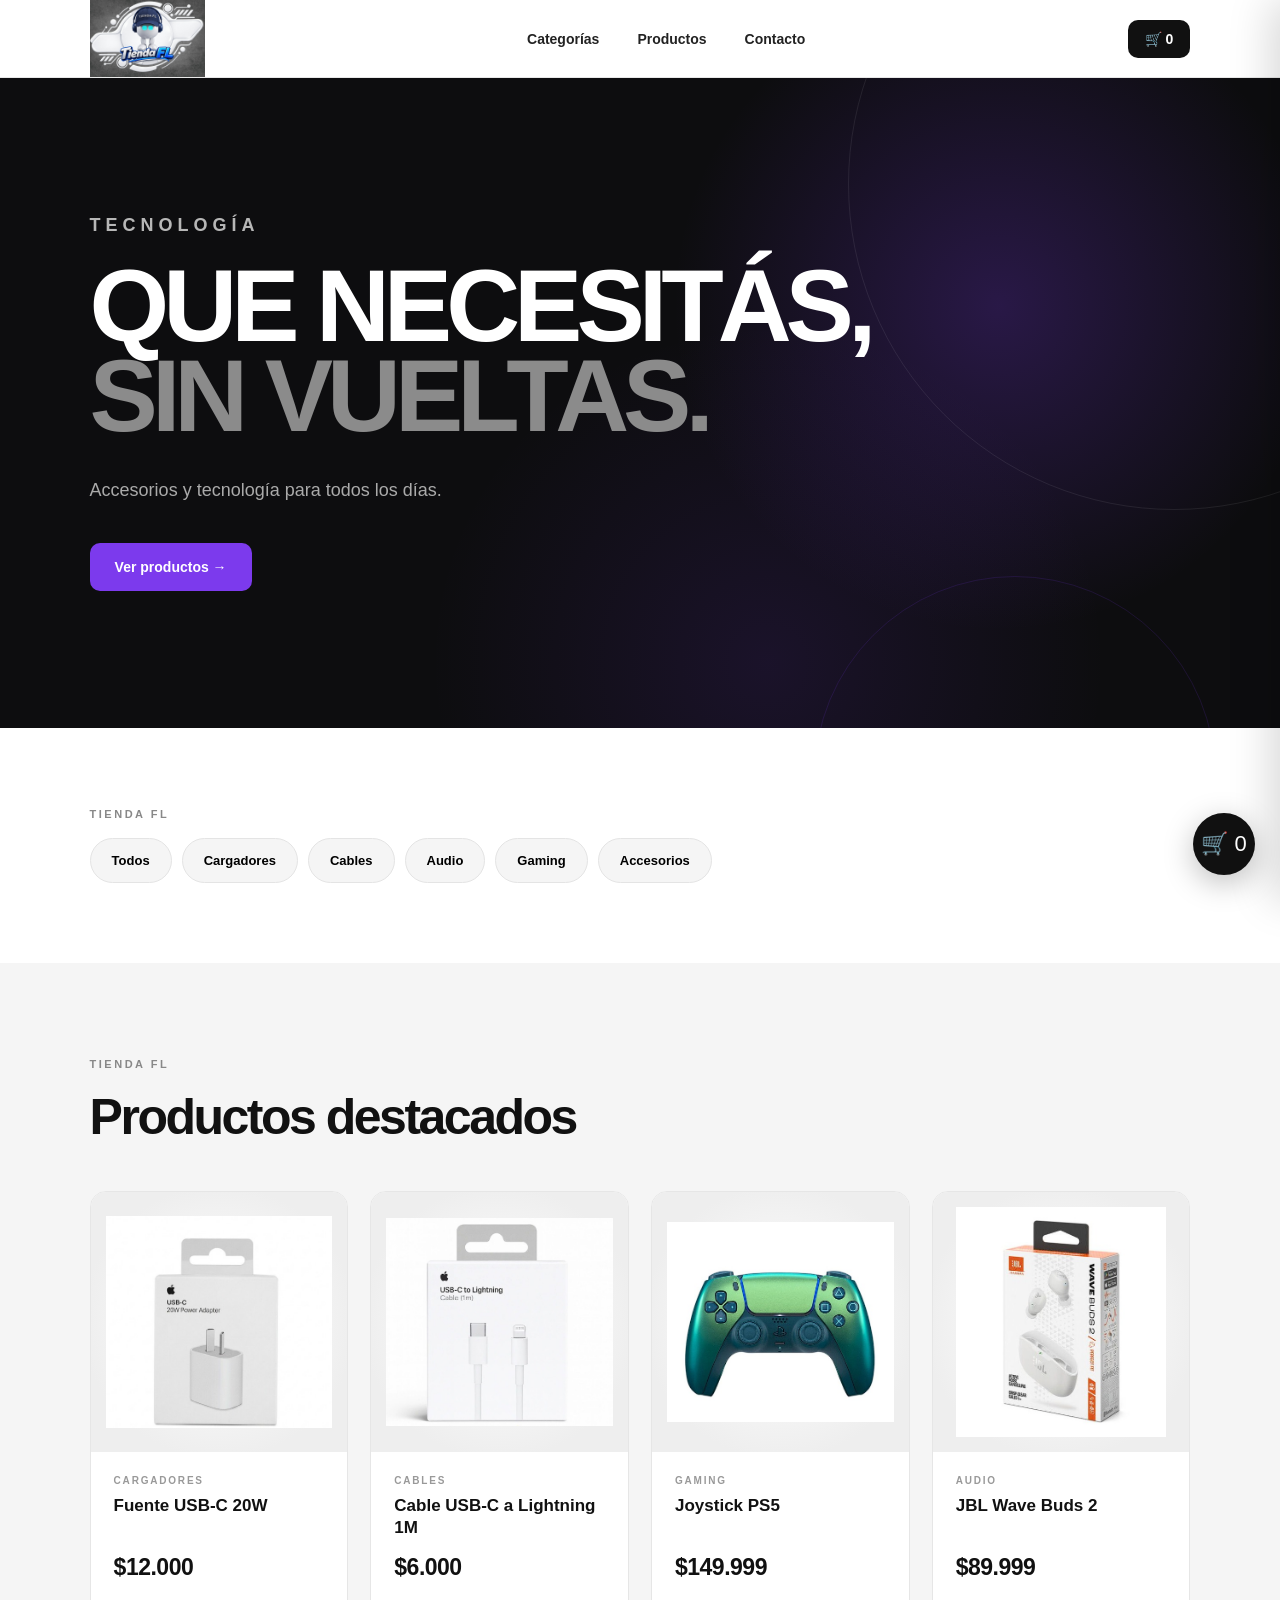
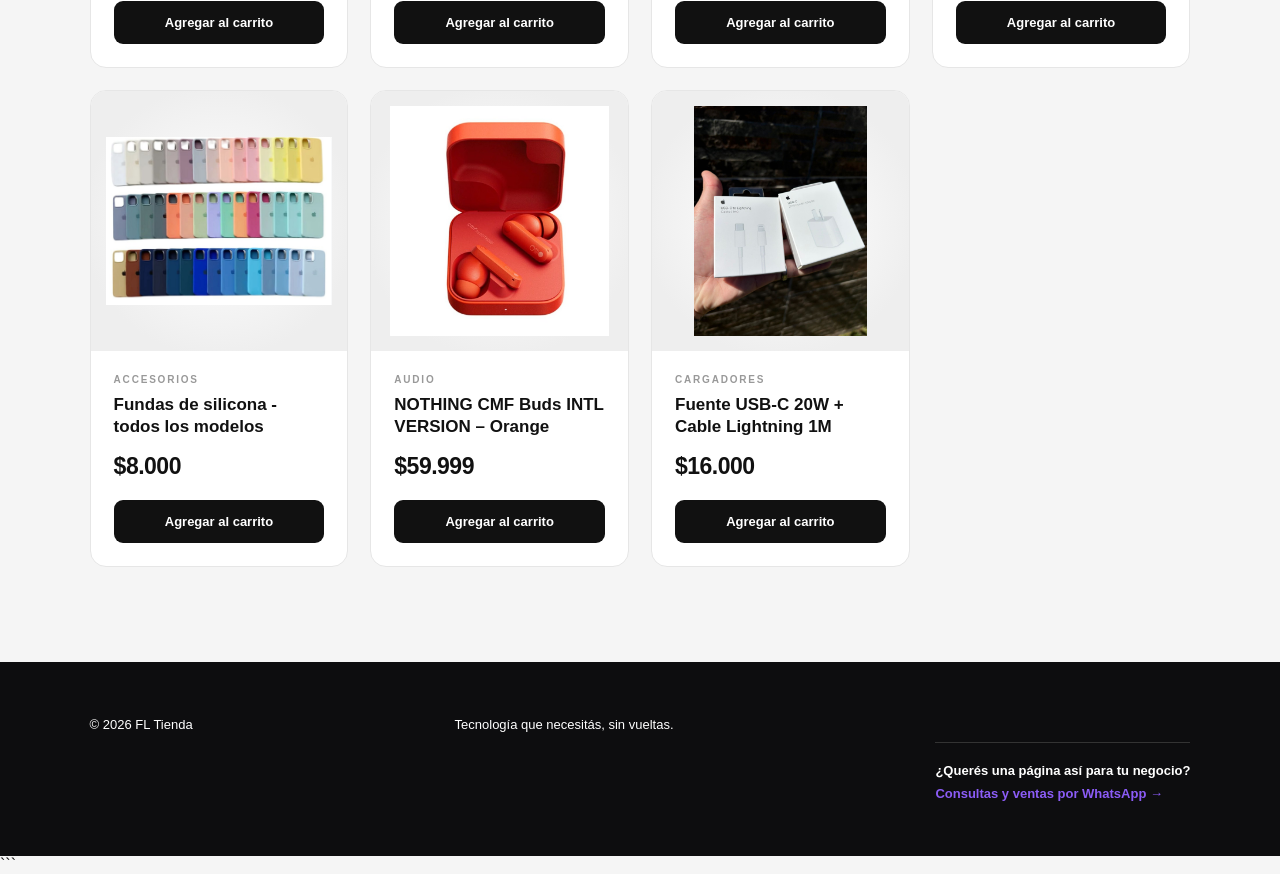
==== index.html @ d87bd589 "Primera version de Tienda FL" ====
<!DOCTYPE html>
<html lang="es">
<head>
    <meta charset="UTF-8">
    <meta name="viewport" content="width=device-width, initial-scale=1.0">
    <title>Tienda FL | Tecnología y accesorios</title>
    <link rel="stylesheet" href="style.css">
</head>

<body>

    <header>
        <div class="logo">
    <img src="TiendaFLlogo.jpg" alt="Tienda FL">
</div>

        <nav>
            <a href="#categorias">Categorías</a>
            <a href="#productos">Productos</a>
            <a href="#contacto">Contacto</a>
        </nav>

        <button class="cart-button">
            🛒 <span id="cart-count">0</span>
        </button>
    </header>


    <main>

        <section class="hero">
            <div class="hero-content">
                <p class="eyebrow">TECNOLOGÍA</p>

                <h1>
                    QUE NECESITÁS,<br>
                    <span>SIN VUELTAS.</span>
                </h1>

                <p class="hero-text">
                    Accesorios y tecnología para todos los días.
                </p>

                <a href="#productos" class="hero-button">
                    Ver productos →
                </a>
            </div>
        </section>


        <section id="categorias" class="categories">
            <p class="section-label">TIENDA FL</p>

           <div class="category-list">
    <button data-category="todos">Todos</button>
    <button data-category="cargadores">Cargadores</button>
    <button data-category="cables">Cables</button>
    <button data-category="audio">Audio</button>
    <button data-category="gaming">Gaming</button>
    <button data-category="accesorios">Accesorios</button>
</div>
        </section>


        <section id="productos" class="products">

            <div class="section-heading">
                <div>
                    <p class="section-label">TIENDA FL</p>
                    <h2>Productos destacados</h2>
                </div>
            </div>


            <div class="product-grid">

                <article class="product-card">
                    <div class="product-image">
    <img src="fuente20w.jpg" alt="Fuente USB-C 20W">
</div>

                    <div class="product-info">
                        <p class="product-category">CARGADORES</p>
                       <h3>Fuente USB-C 20W</h3>
                        <p class="price">$12.000</p>
                        <button class="add-button">
                            Agregar al carrito
                        </button>
                    </div>
                </article>


                <article class="product-card">
                    <div class="product-image">
    <img src="cablelightning.jpg" alt="Cable USB-C a Lightning 1M">
</div>

                    <div class="product-info">
                        <p class="product-category">CABLES</p>
                        <h3>Cable USB-C a Lightning 1M</h3>
                        <p class="price">$6.000</p>
                        <button class="add-button">
                            Agregar al carrito
                        </button>
                    </div>
                </article>
                <article class="product-card">
                    <div class="product-image">
                        <img src="joystickps5.jpg" alt="Joystick PS5">
                    </div>

                    <div class="product-info">
                        <p class="product-category">GAMING</p>
                        <h3>Joystick PS5</h3>
                        <p class="price">$149.999</p>
                        <button class="add-button">
                            Agregar al carrito
                        </button>
                    </div>
                </article>


                <article class="product-card">
                    <div class="product-image">
                        <img src="jblwavebuds2.jpg" alt="JBL Wave Buds 2">
                    </div>

                    <div class="product-info">
                        <p class="product-category">AUDIO</p>
                        <h3>JBL Wave Buds 2</h3>
                        <p class="price">$89.999</p>
                        <button class="add-button">
                            Agregar al carrito
                        </button>
                    </div>
                </article>

                <article class="product-card">
    <div class="product-image">
        <img src="fundassc.jpg" alt="Fundas de silicona - todos los modelos">
    </div>

    <div class="product-info">
        <p class="product-category">ACCESORIOS</p>
        <h3>Fundas de silicona - todos los modelos</h3>
        <p class="price">$8.000</p>
        <button class="add-button">
            Agregar al carrito
        </button>
    </div>
</article>

              <article class="product-card">
    <div class="product-image">
        <img src="cmfnaranja.jpg" alt="NOTHING CMF Buds INTL VERSION – Orange">
    </div>

    <div class="product-info">
        <p class="product-category">AUDIO</p>
        <h3>NOTHING CMF Buds INTL VERSION – Orange</h3>
        <p class="price">$59.999</p>
        <button class="add-button">
            Agregar al carrito
        </button>
    </div>
</article> 

<article class="product-card">
    <div class="product-image">
        <img src="fuente20wcable.jpg" alt="Fuente USB-C 20W + Cable Lightning 1M">
    </div>

    <div class="product-info">
        <p class="product-category">CARGADORES</p>
        <h3>Fuente USB-C 20W + Cable Lightning 1M</h3>
        <p class="price">$16.000</p>
        <button class="add-button">
            Agregar al carrito
        </button>
    </div>
</article>
           

            </div>

        </section>

    </main>


   <footer id="contacto">

    <p>© 2026 FL Tienda</p>
    <p>Tecnología que necesitás, sin vueltas.</p>

    <div class="web-service">
        <p>¿Querés una página así para tu negocio?</p>
        <a href="https://wa.me/5493513851073" target="_blank">
            Consultas y ventas por WhatsApp →
        </a>
    </div>

</footer>


    <button class="floating-cart" id="floating-cart">
    🛒
    <span id="floating-count">0</span>
</button>


<div class="cart-overlay" id="cart-overlay"></div>

<aside class="cart-panel" id="cart-panel">

    <div class="cart-header">
        <div>
            <p class="section-label">VT TECHSTORE</p>
            <h2>Tu carrito</h2>
        </div>

        <button class="close-cart" id="close-cart">
            ✕
        </button>
    </div>


    <div class="cart-items" id="cart-items">
        <p class="empty-cart">
            Tu carrito está vacío.
        </p>
    </div>


    <div class="cart-footer">

        <div class="cart-total">
            <span>Total</span>
            <strong id="cart-total">$0</strong>
        </div>

        <button class="checkout-button" id="checkout-button">
            Continuar con la compra →
        </button>

    </div>

</aside>


    <script src="script.js"></script>

</body>
</html>
```
---- style.css ----
/* ========================================
   TIENDA FL
   DISEÑO PRINCIPAL
======================================== */

* {
    margin: 0;
    padding: 0;
    box-sizing: border-box;
}

html {
    scroll-behavior: smooth;
}

body {
    font-family: Arial, Helvetica, sans-serif;
    background: #f5f5f5;
    color: #111;
}


/* ========================================
   HEADER
======================================== */

header {
    height: 78px;
    background: rgba(255, 255, 255, 0.95);
    backdrop-filter: blur(15px);
    display: flex;
    align-items: center;
    justify-content: space-between;
    padding: 0 7%;
    border-bottom: 1px solid #e8e8e8;
    position: sticky;
    top: 0;
    z-index: 1000;
}

.logo {
    display: flex;
    align-items: center;
}

.logo img {
    width: 115px;
    height: auto;
    display: block;
}


nav {
    display: flex;
    gap: 38px;
}

nav a {
    text-decoration: none;
    color: #222;
    font-size: 14px;
    font-weight: 700;
    transition: color 0.2s ease;
}

nav a:hover {
    color: #7c3aed;
}

.cart-button {
    border: none;
    background: #111;
    color: white;
    padding: 11px 17px;
    border-radius: 10px;
    cursor: pointer;
    font-size: 14px;
    font-weight: 700;
    transition: all 0.2s ease;
}

.cart-button:hover {
    background: #7c3aed;
    transform: translateY(-2px);
}


/* ========================================
   HERO
======================================== */

.hero {
    min-height: 650px;
    display: flex;
    align-items: center;
    padding: 90px 7%;
    position: relative;
    overflow: hidden;

    background:
        radial-gradient(
            circle at 78% 35%,
            rgba(124, 58, 237, 0.25),
            transparent 30%
        ),
        radial-gradient(
            circle at 60% 90%,
            rgba(124, 58, 237, 0.12),
            transparent 35%
        ),
        #0d0d0f;

    color: white;
}

.hero::before {
    content: "";
    position: absolute;
    width: 650px;
    height: 650px;
    right: -220px;
    top: -220px;
    border: 1px solid rgba(255, 255, 255, 0.08);
    border-radius: 50%;
}

.hero::after {
    content: "";
    position: absolute;
    width: 400px;
    height: 400px;
    right: 5%;
    bottom: -250px;
    border: 1px solid rgba(124, 58, 237, 0.15);
    border-radius: 50%;
}

.hero-content {
    max-width: 900px;
    position: relative;
    z-index: 2;
}

.eyebrow {
    font-size: 18px;
    font-weight: 800;
    letter-spacing: 5px;
    margin-bottom: 25px;
    color: #b7b7b7;
}

.hero h1 {
    font-size: clamp(55px, 8vw, 105px);
    line-height: 0.88;
    letter-spacing: -6px;
    margin-bottom: 35px;
}

.hero h1 span {
    color: #8b8b8b;
}

.hero-text {
    font-size: 18px;
    line-height: 1.6;
    color: #aaa;
    max-width: 480px;
    margin-bottom: 38px;
}

.hero-button {
    display: inline-block;
    background: #7c3aed;
    color: white;
    text-decoration: none;
    padding: 16px 25px;
    border-radius: 10px;
    font-weight: 800;
    font-size: 14px;
    transition: all 0.2s ease;
}

.hero-button:hover {
    background: #8b5cf6;
    transform: translateY(-3px);
    box-shadow: 0 10px 30px rgba(124, 58, 237, 0.25);
}


/* ========================================
   CATEGORÍAS
======================================== */

.categories {
    padding: 80px 7%;
    background: white;
}

.section-label {
    font-size: 11px;
    font-weight: 800;
    letter-spacing: 2.5px;
    color: #888;
    margin-bottom: 18px;
}

.category-list {
    display: flex;
    flex-wrap: wrap;
    gap: 10px;
}

.category-list button {
    background: #f5f5f5;
    border: 1px solid #e4e4e4;
    padding: 14px 21px;
    border-radius: 100px;
    cursor: pointer;
    font-weight: 700;
    font-size: 13px;
    transition: all 0.2s ease;
}

.category-list button:hover {
    background: #111;
    color: white;
    border-color: #111;
    transform: translateY(-2px);
}


/* ========================================
   PRODUCTOS
======================================== */

.products {
    padding: 95px 7%;
    background: #f5f5f5;
}

.section-heading {
    margin-bottom: 45px;
}

.section-heading h2 {
    font-size: clamp(36px, 4vw, 50px);
    letter-spacing: -2.5px;
}

.product-grid {
    display: grid;
    grid-template-columns: repeat(4, 1fr);
    gap: 22px;
}

.product-card {
    background: white;
    border-radius: 16px;
    overflow: hidden;
    border: 1px solid #e6e6e6;
    transition:
        transform 0.25s ease,
        box-shadow 0.25s ease;
}

.product-card:hover {
    transform: translateY(-7px);
    box-shadow: 0 18px 45px rgba(0, 0, 0, 0.09);
}

.product-image {
    height: 260px;
    background:
        radial-gradient(
            circle at center,
            #ffffff 0%,
            #eeeeee 75%
        );

    display: flex;
    align-items: center;
    justify-content: center;

    font-size: 75px;
}

.product-info {
    padding: 23px;
}

.product-category {
    font-size: 10px;
    font-weight: 800;
    letter-spacing: 1.8px;
    color: #999;
    margin-bottom: 9px;
}

.product-info h3 {
    font-size: 17px;
    line-height: 1.3;
    min-height: 44px;
    margin-bottom: 15px;
}

.price {
    font-size: 23px;
    font-weight: 900;
    letter-spacing: -0.5px;
    margin-bottom: 20px;
}

.add-button {
    width: 100%;
    padding: 14px;
    border: none;
    border-radius: 9px;
    background: #111;
    color: white;
    font-weight: 800;
    font-size: 13px;
    cursor: pointer;
    transition: all 0.2s ease;
}

.add-button:hover {
    background: #7c3aed;
    transform: translateY(-2px);
}


/* ========================================
   FOOTER
======================================== */

footer {
    background: #0d0d0f;
    color: white;
    padding: 55px 7%;
    display: flex;
    justify-content: space-between;
    gap: 20px;
    font-size: 13px;
}

footer p:last-child {
    color: #777;
}


/* ========================================
   CARRITO FLOTANTE
======================================== */

.floating-cart {
    position: fixed;
    right: 25px;
    bottom: 25px;

    width: 62px;
    height: 62px;

    border-radius: 50%;
    border: none;

    background: #111;
    color: white;

    font-size: 22px;
    cursor: pointer;

    box-shadow: 0 8px 30px rgba(0, 0, 0, 0.25);

    z-index: 2000;

    transition: all 0.2s ease;
}

.floating-cart:hover {
    background: #7c3aed;
    transform: scale(1.08);
}


/* ========================================
   TABLETS
======================================== */

@media (max-width: 1000px) {

    header {
        padding: 0 5%;
    }

    .hero,
    .categories,
    .products,
    footer {
        padding-left: 5%;
        padding-right: 5%;
    }

    .product-grid {
        grid-template-columns: repeat(2, 1fr);
    }
}


/* ========================================
   CELULARES
======================================== */

@media (max-width: 650px) {

    header {
        height: 68px;
        padding: 0 5%;
    }

    nav {
        display: none;
    }

    .logo {
        font-size: 19px;
    }

    .cart-button {
        padding: 9px 13px;
    }

    .hero {
        min-height: 560px;
        padding: 70px 5%;
    }

    .eyebrow {
        font-size: 14px;
        letter-spacing: 3px;
    }

    .hero h1 {
        font-size: 50px;
        letter-spacing: -3px;
    }

    .hero-text {
        font-size: 16px;
    }

    .categories,
    .products {
        padding-top: 65px;
        padding-bottom: 65px;
    }

    .product-grid {
        grid-template-columns: 1fr;
    }

    .product-image {
        height: 230px;
    }

    footer {
        flex-direction: column;
        padding-top: 40px;
        padding-bottom: 40px;
    }

    .floating-cart {
        right: 18px;
        bottom: 18px;
        width: 58px;
        height: 58px;
    }
}/* ========================================
   PANEL DEL CARRITO
======================================== */

.cart-overlay {
    position: fixed;
    inset: 0;
    background: rgba(0, 0, 0, 0.45);
    opacity: 0;
    visibility: hidden;
    transition: 0.3s ease;
    z-index: 3000;
}

.cart-overlay.active {
    opacity: 1;
    visibility: visible;
}


.cart-panel {
    position: fixed;
    top: 0;
    right: -450px;

    width: min(450px, 100%);
    height: 100vh;

    background: white;

    display: flex;
    flex-direction: column;

    z-index: 3001;

    transition: right 0.3s ease;

    box-shadow: -10px 0 40px rgba(0, 0, 0, 0.15);
}

.cart-panel.active {
    right: 0;
}


.cart-header {
    padding: 30px;
    display: flex;
    justify-content: space-between;
    align-items: flex-start;

    border-bottom: 1px solid #eeeeee;
}

.cart-header h2 {
    font-size: 32px;
    letter-spacing: -1.5px;
}


.close-cart {
    width: 40px;
    height: 40px;

    border: none;
    border-radius: 50%;

    background: #f2f2f2;

    cursor: pointer;
    font-size: 16px;

    transition: 0.2s ease;
}

.close-cart:hover {
    background: #111;
    color: white;
}


.cart-items {
    flex: 1;
    overflow-y: auto;
    padding: 25px 30px;
}


.empty-cart {
    color: #888;
    text-align: center;
    margin-top: 60px;
}


.cart-item {
    display: flex;
    justify-content: space-between;
    gap: 15px;

    padding: 18px 0;

    border-bottom: 1px solid #eeeeee;
}


.cart-item-info {
    flex: 1;
}

.cart-item-info h3 {
    font-size: 15px;
    margin-bottom: 7px;
}

.cart-item-info p {
    font-size: 14px;
    font-weight: 700;
}


.remove-item {
    border: none;
    background: none;
    color: #999;
    cursor: pointer;
    font-size: 13px;
}

.remove-item:hover {
    color: #e00000;
}


.cart-footer {
    padding: 25px 30px;
    border-top: 1px solid #eeeeee;
}


.cart-total {
    display: flex;
    justify-content: space-between;
    align-items: center;

    margin-bottom: 20px;
}

.cart-total span {
    color: #777;
}

.cart-total strong {
    font-size: 25px;
}


.checkout-button {
    width: 100%;

    padding: 16px;

    border: none;
    border-radius: 9px;

    background: #7c3aed;
    color: white;

    font-weight: 800;
    cursor: pointer;

    transition: 0.2s ease;
}

.checkout-button:hover {
    background: #6d28d9;
    transform: translateY(-2px);
}.product-image img {
    width: 100%;
    height: 100%;
    object-fit: contain;
    padding: 15px;
    display: block;
}/* Filtro seleccionado */
.category-list button.active {
    background: #0d0d0f;
    color: white;
    border-color: #0d0d0f;
}.web-service {
    margin-top: 25px;
    padding-top: 20px;
    border-top: 1px solid #333;
}

.web-service p {
    margin-bottom: 8px;
    font-weight: 600;
}

.web-service a {
    color: #8b5cf6;
    text-decoration: none;
    font-weight: 600;
}

.web-service a:hover {
    text-decoration: underline;
}
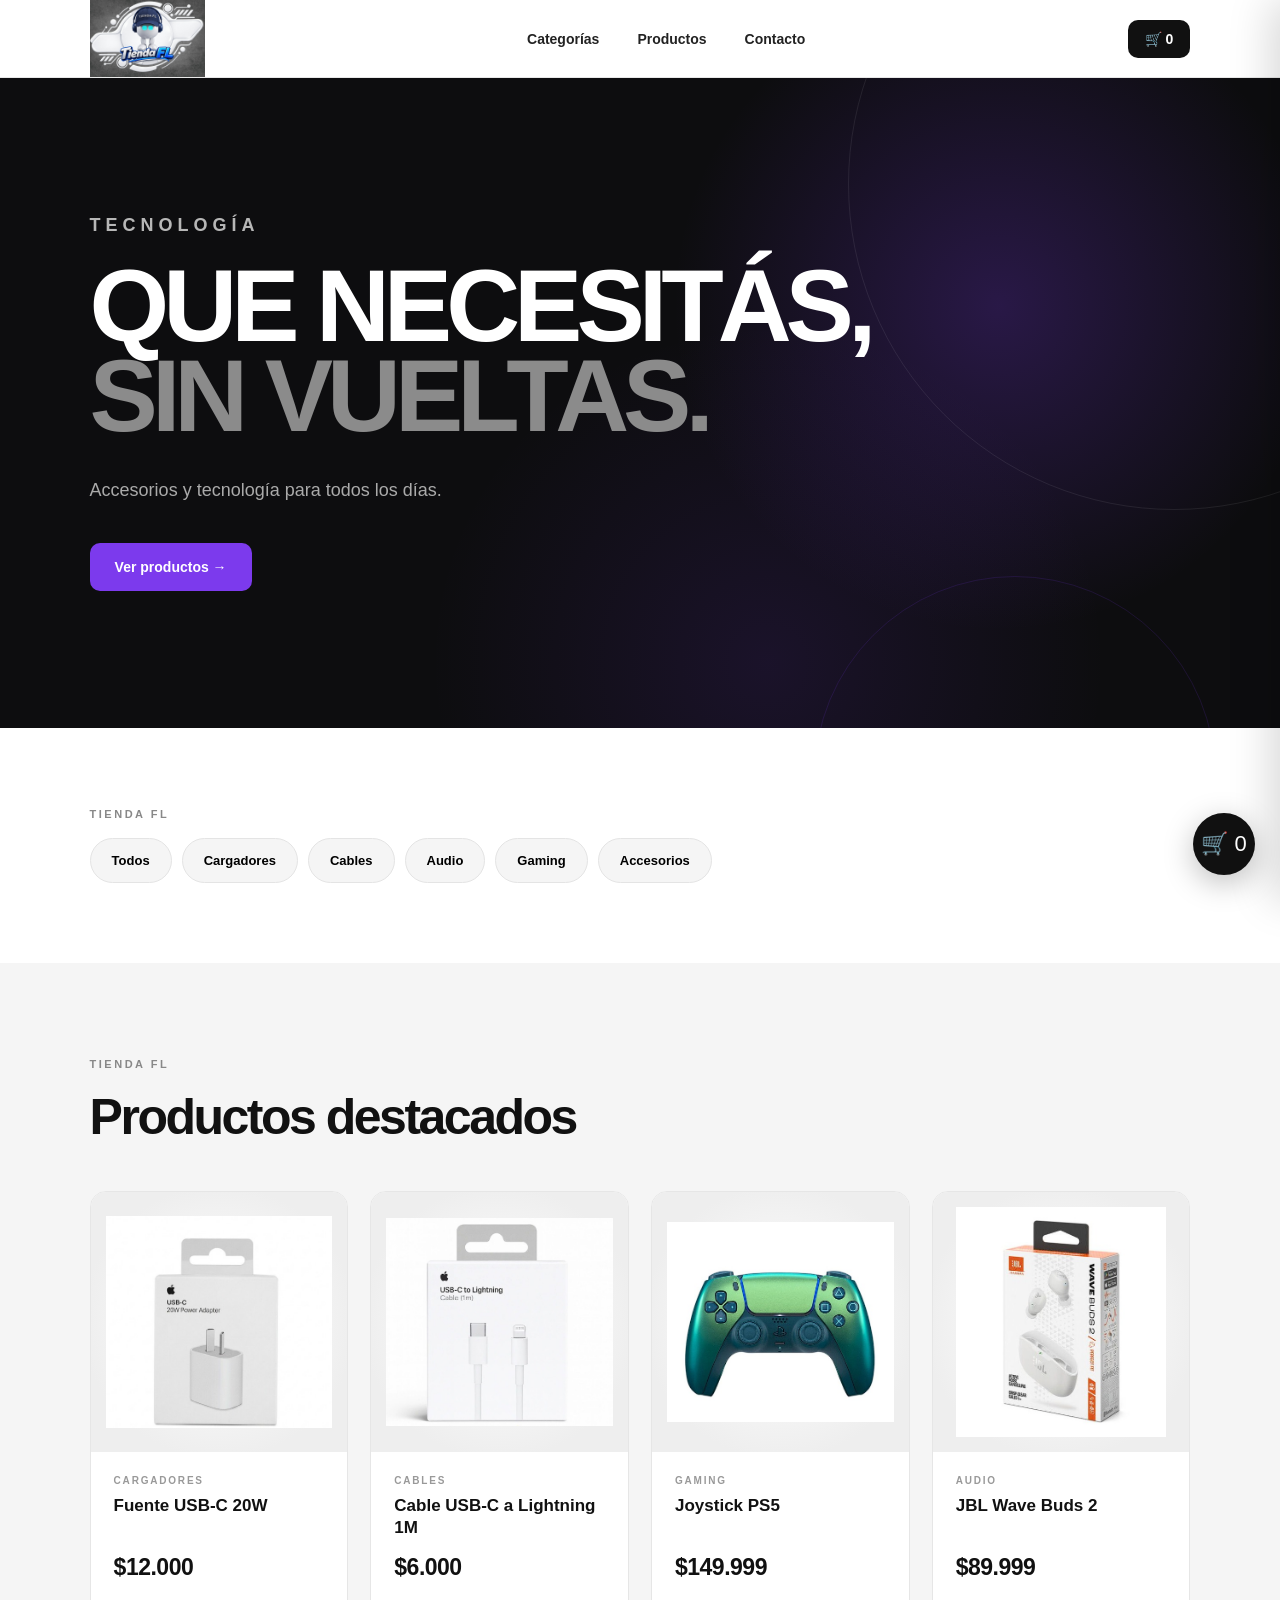
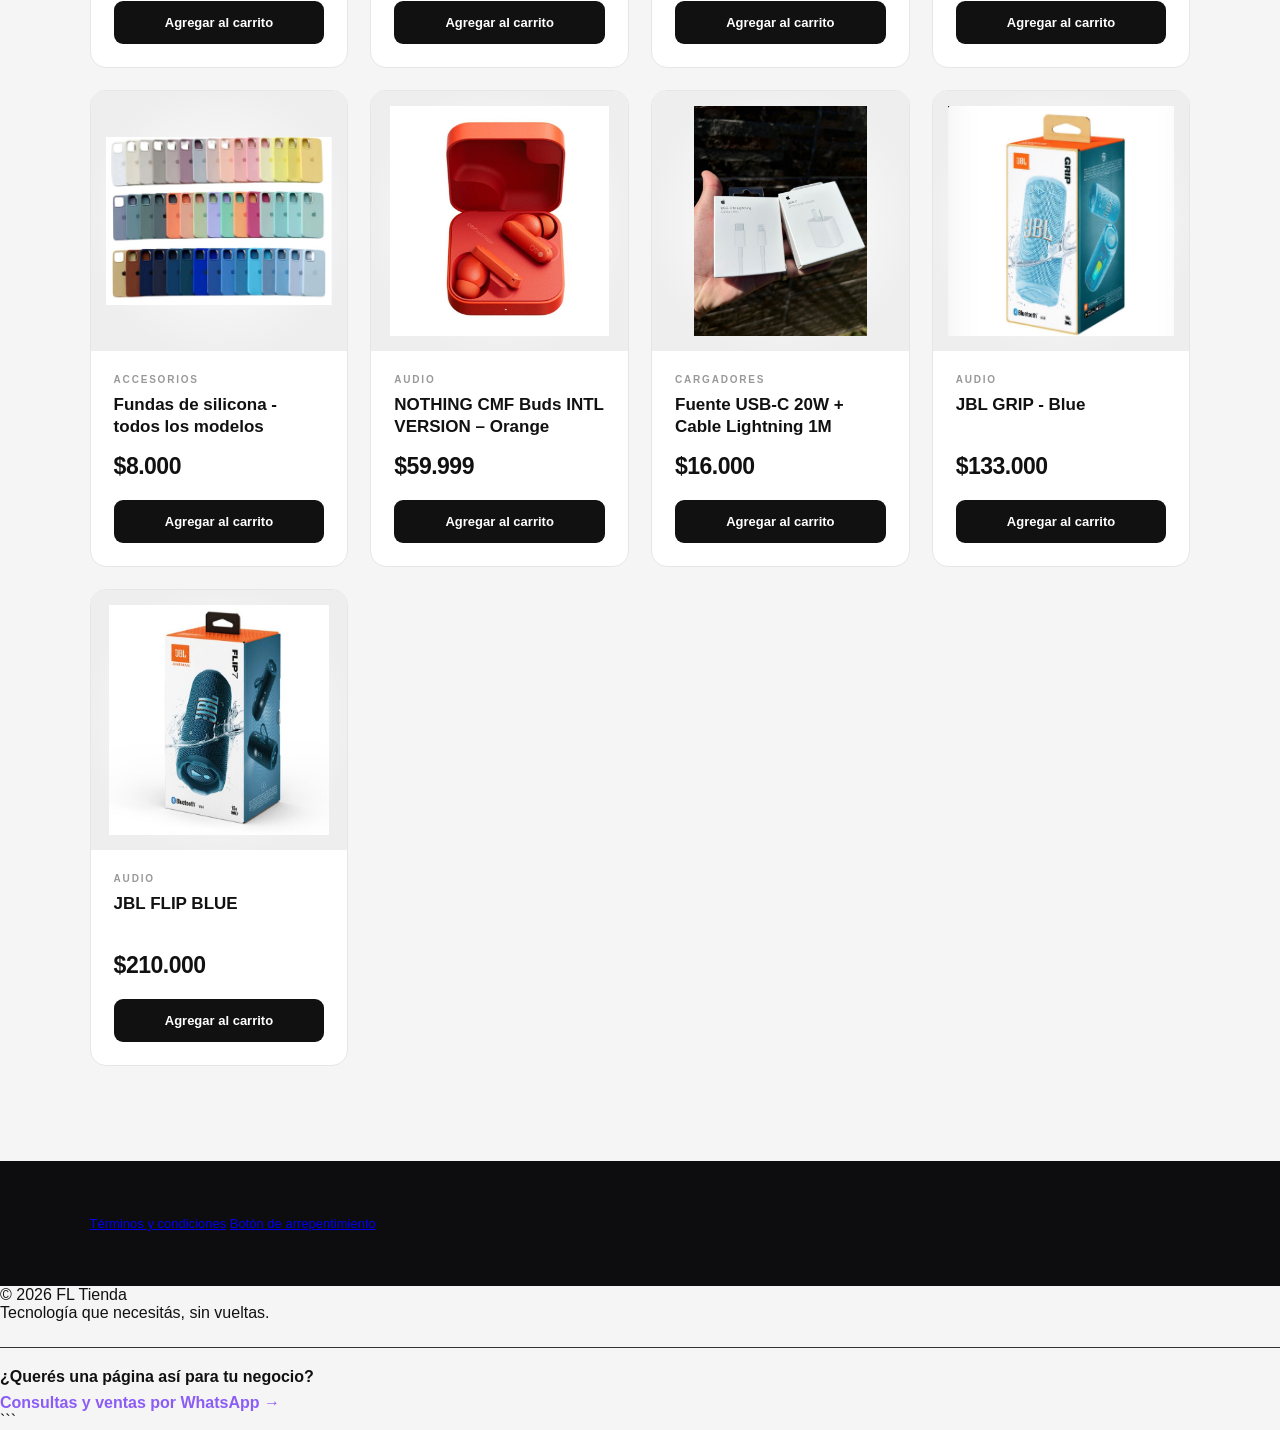
==== commit e0283b88: "Agrega productos JBL y paginas legales" ====
--- a/index.html
+++ b/index.html
@@ -181,16 +181,47 @@
     </div>
 </article>
            
-
+<article class="product-card">
+    <div class="product-image">
+        <img src="jblgripblue.jpg" alt="JBL GRIP - Blue">
+    </div>
+
+    <div class="product-info">
+        <p class="product-category">AUDIO</p>
+        <h3>JBL GRIP - Blue</h3>
+        <p class="price">$133.000</p>
+        <button class="add-button">
+            Agregar al carrito
+        </button>
+    </div>
+</article>
+
+<article class="product-card">
+    <div class="product-image">
+        <img src="jblflipblue.jpg" alt="JBL FLIP BLUE">
+    </div>
+
+    <div class="product-info">
+        <p class="product-category">AUDIO</p>
+        <h3>JBL FLIP BLUE</h3>
+        <p class="price">$210.000</p>
+        <button class="add-button">
+            Agregar al carrito
+        </button>
+    </div>
+</article>
             </div>
 
         </section>
 
     </main>
 
-
-   <footer id="contacto">
-
+<footer id="contacto">
+    <div class="footer-links">
+        <a href="terminos.html">Términos y condiciones</a>
+        <a href="arrepentimiento.html">Botón de arrepentimiento</a>
+    </div>
+</footer>
     <p>© 2026 FL Tienda</p>
     <p>Tecnología que necesitás, sin vueltas.</p>
 
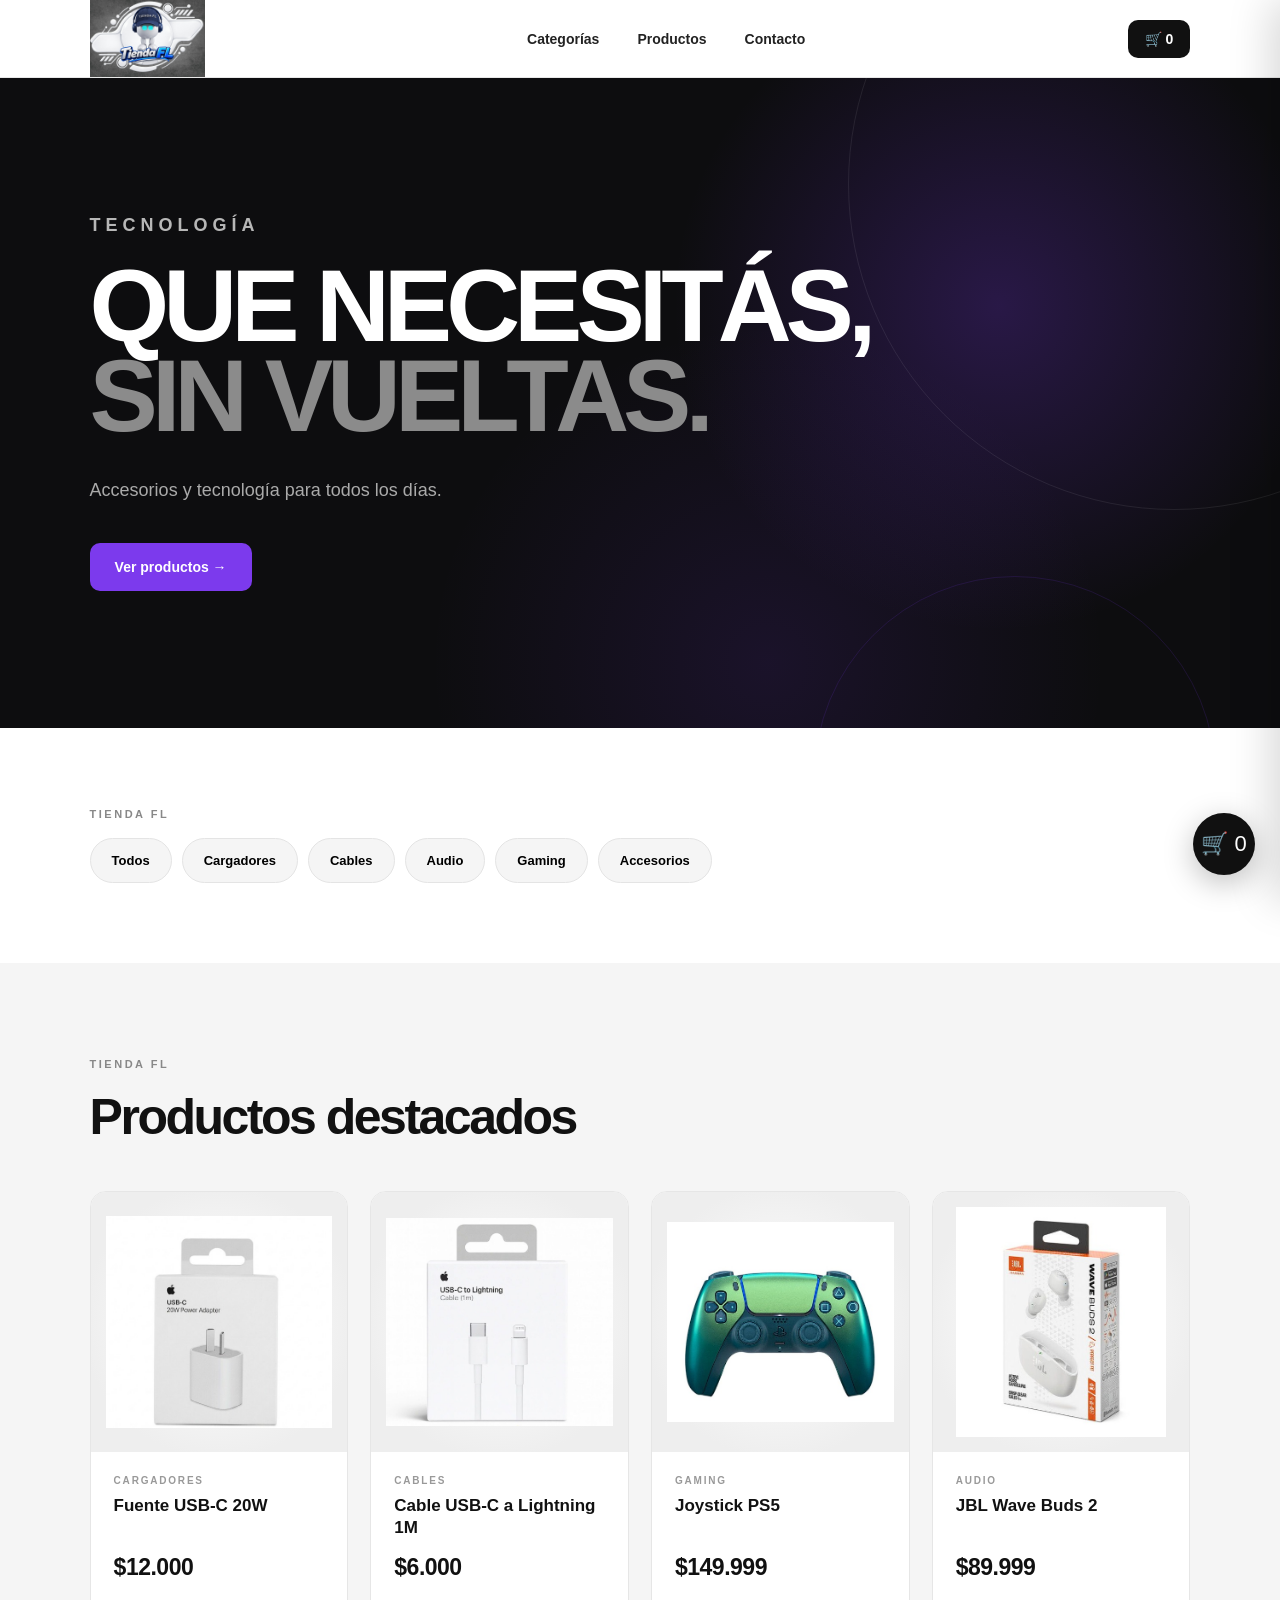
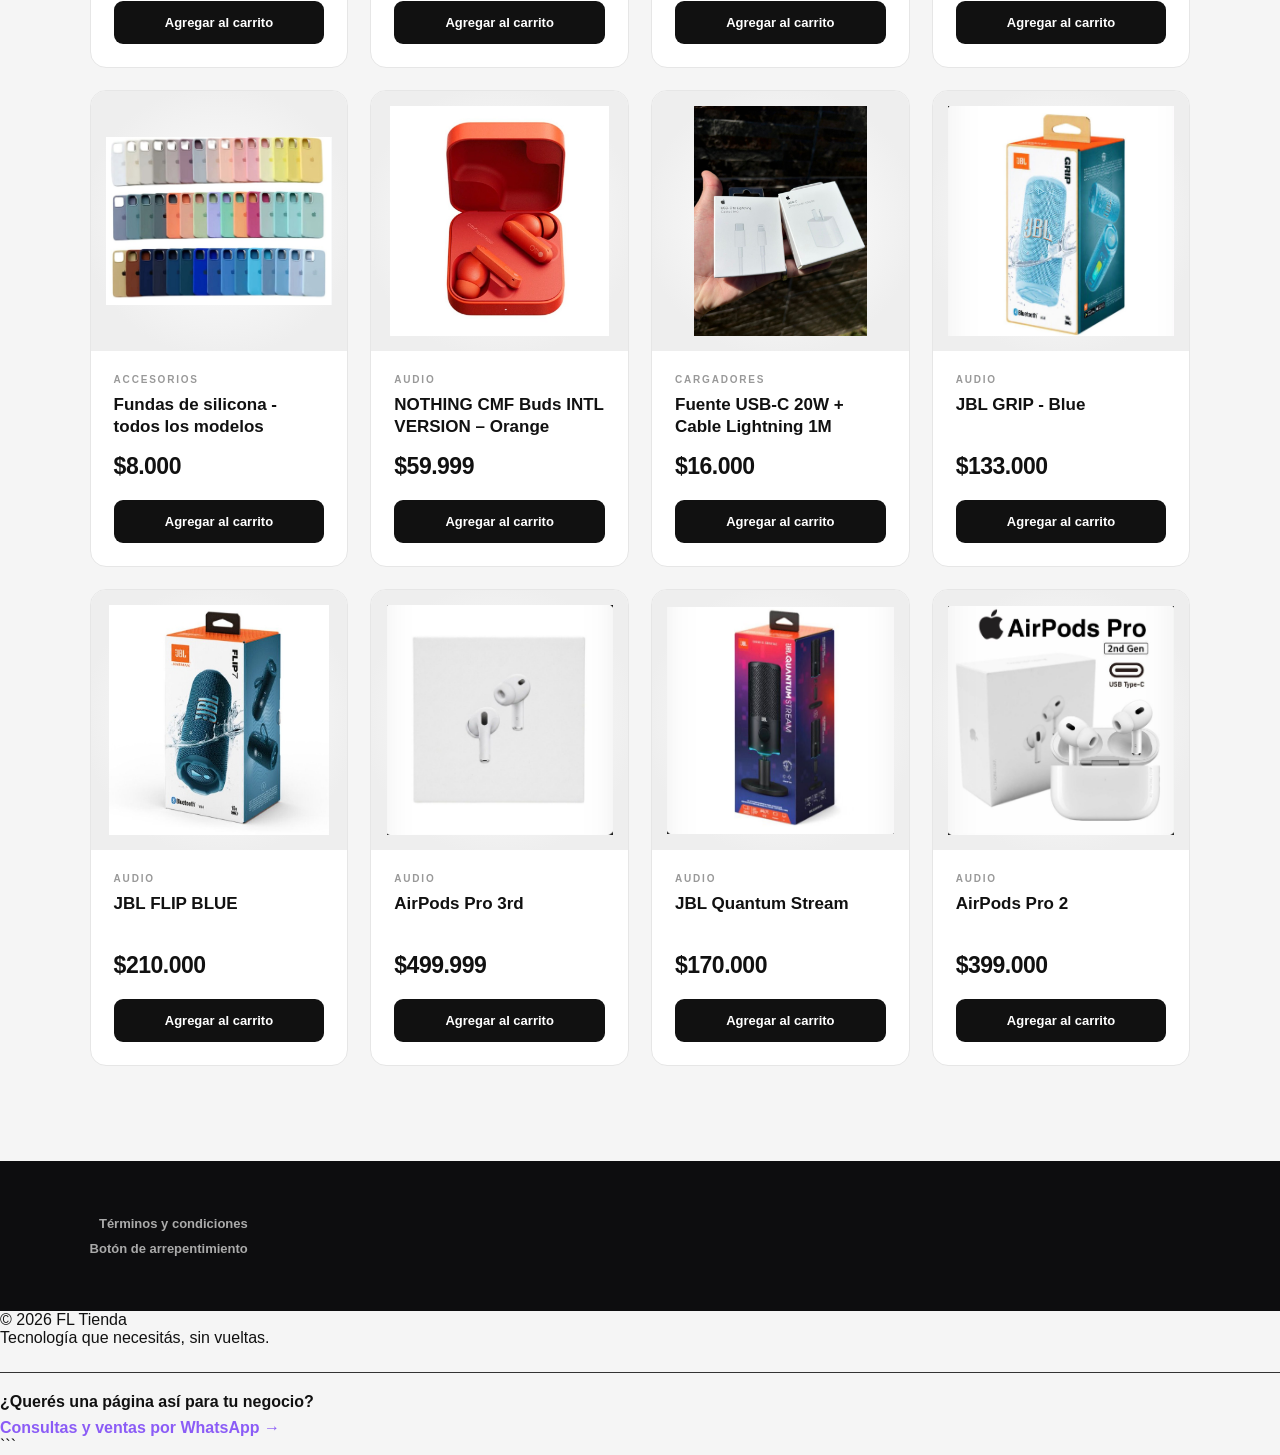
==== commit 45fd069e: "Agrega nuevos productos de audio" ====
--- a/index.html
+++ b/index.html
@@ -210,6 +210,48 @@
         </button>
     </div>
 </article>
+<article class="product-card">
+    <div class="product-image">
+        <img src="airpodspro3.jpg" alt="AirPods Pro 3rd">
+    </div>
+
+    <div class="product-info">
+        <p class="product-category">AUDIO</p>
+        <h3>AirPods Pro 3rd</h3>
+        <p class="price">$499.999</p>
+        <button class="add-button">
+            Agregar al carrito
+        </button>
+    </div>
+</article>
+<article class="product-card">
+    <div class="product-image">
+        <img src="jblquantumstream.jpg" alt="JBL Quantum Stream">
+    </div>
+
+    <div class="product-info">
+        <p class="product-category">AUDIO</p>
+        <h3>JBL Quantum Stream</h3>
+        <p class="price">$170.000</p>
+        <button class="add-button">
+            Agregar al carrito
+        </button>
+    </div>
+</article>
+<article class="product-card">
+    <div class="product-image">
+        <img src="airpodspro2.jpg" alt="AirPods Pro 2">
+    </div>
+
+    <div class="product-info">
+        <p class="product-category">AUDIO</p>
+        <h3>AirPods Pro 2</h3>
+        <p class="price">$399.000</p>
+        <button class="add-button">
+            Agregar al carrito
+        </button>
+    </div>
+</article>
             </div>
 
         </section>
--- a/style.css
+++ b/style.css
@@ -681,4 +681,158 @@
 
 .web-service a:hover {
     text-decoration: underline;
+}
+/* ========================================
+   PÁGINAS LEGALES
+======================================== */
+
+.legal-page {
+    max-width: 900px;
+    margin: 0 auto;
+    padding: 90px 7% 110px;
+    background: white;
+}
+
+.legal-page h1 {
+    font-size: clamp(42px, 6vw, 68px);
+    letter-spacing: -3px;
+    line-height: 1;
+    margin-bottom: 12px;
+}
+
+.legal-update {
+    color: #888;
+    font-size: 13px;
+    margin-bottom: 45px;
+}
+
+.legal-page h2 {
+    font-size: 24px;
+    margin-top: 45px;
+    margin-bottom: 15px;
+    letter-spacing: -0.5px;
+}
+
+.legal-page p {
+    font-size: 16px;
+    line-height: 1.75;
+    color: #555;
+    margin-bottom: 15px;
+}
+
+.legal-page a:not(.hero-button) {
+    color: #7c3aed;
+    font-weight: 700;
+    text-decoration: none;
+}
+
+.legal-page a:not(.hero-button):hover {
+    text-decoration: underline;
+}
+
+.contact-box {
+    display: flex;
+    flex-direction: column;
+    gap: 7px;
+
+    margin-top: 20px;
+    padding: 22px 25px;
+
+    background: #f5f5f5;
+    border: 1px solid #e5e5e5;
+    border-radius: 12px;
+}
+
+.contact-box strong {
+    font-size: 14px;
+    letter-spacing: 1px;
+    text-transform: uppercase;
+}
+
+.contact-box span {
+    color: #777;
+    font-size: 14px;
+}
+
+.legal-back {
+    margin-top: 45px;
+}
+
+
+/* ========================================
+   FOOTER
+======================================== */
+
+footer {
+    background: #0d0d0f;
+    color: white;
+    padding: 55px 7%;
+
+    display: flex;
+    justify-content: space-between;
+    align-items: flex-start;
+    gap: 40px;
+
+    font-size: 13px;
+}
+
+footer p {
+    margin: 0 0 7px;
+}
+
+footer p:last-child {
+    color: #777;
+}
+
+.footer-links {
+    display: flex;
+    flex-direction: column;
+    gap: 10px;
+    text-align: right;
+}
+
+.footer-links a {
+    color: #aaa;
+    text-decoration: none;
+    font-weight: 600;
+    transition: color 0.2s ease;
+}
+
+.footer-links a:hover {
+    color: white;
+}
+
+
+/* ========================================
+   LEGAL - CELULAR
+======================================== */
+
+@media (max-width: 650px) {
+
+    .legal-page {
+        padding: 65px 5% 80px;
+    }
+
+    .legal-page h1 {
+        font-size: 42px;
+        letter-spacing: -2px;
+    }
+
+    .legal-page h2 {
+        font-size: 21px;
+        margin-top: 35px;
+    }
+
+    .legal-page p {
+        font-size: 15px;
+    }
+
+    footer {
+        flex-direction: column;
+        padding: 40px 5%;
+    }
+
+    .footer-links {
+        text-align: left;
+    }
 }
